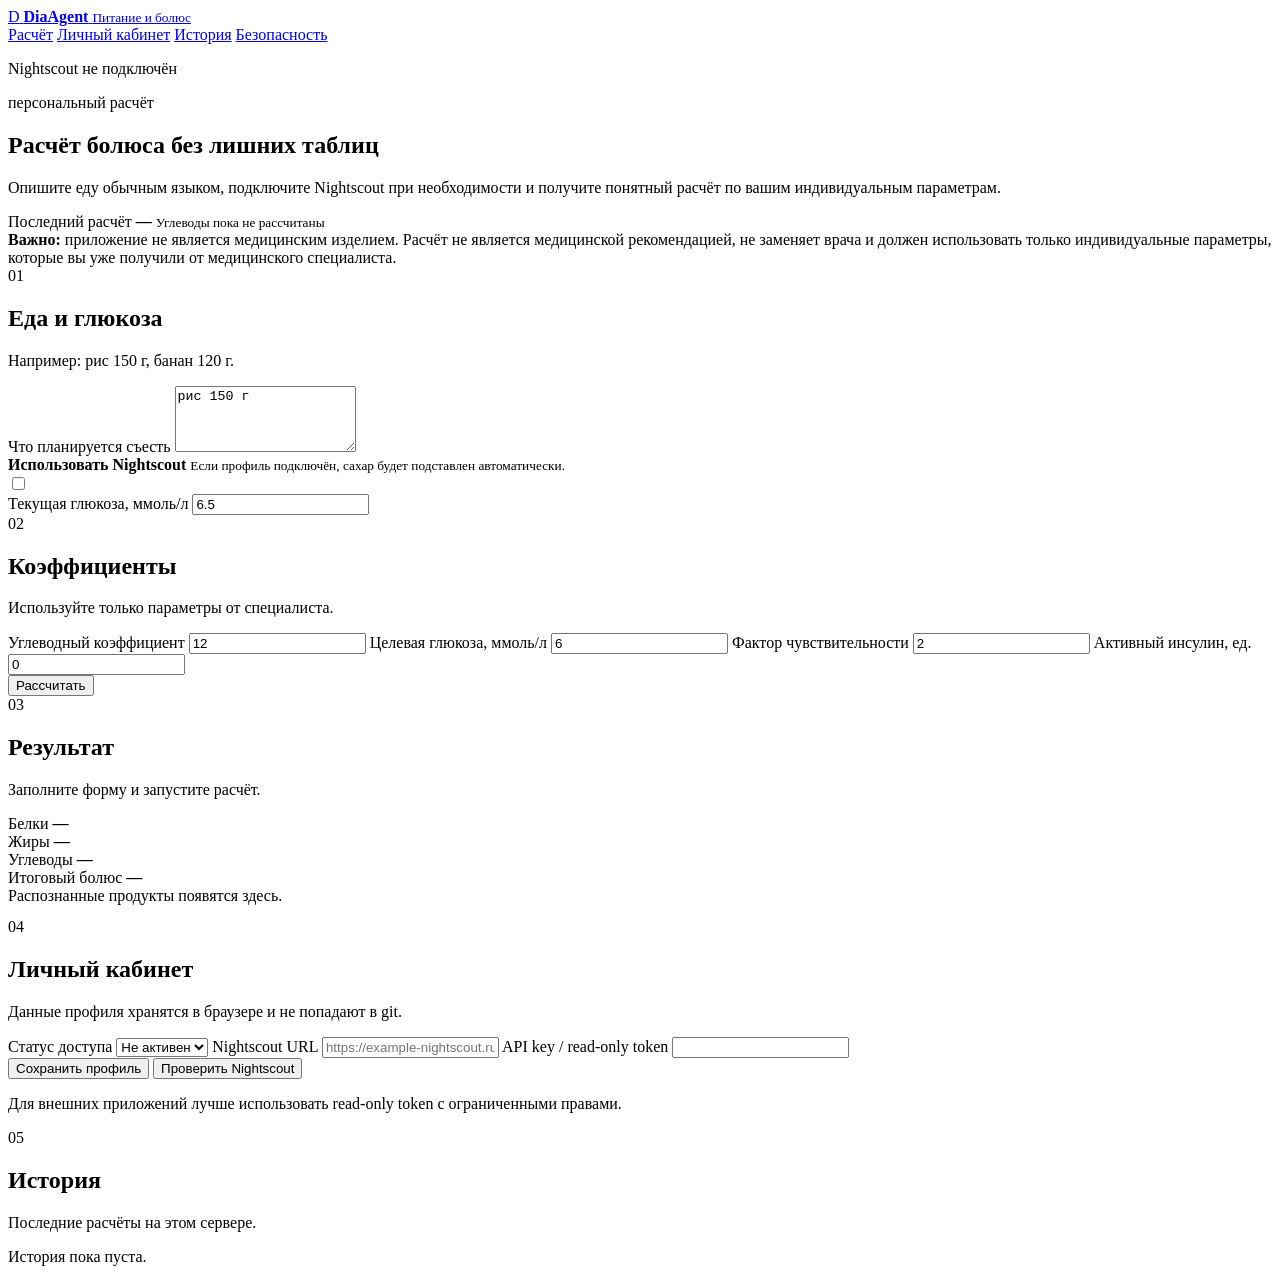
==== diaagent/site/index.html @ 5c271335 "Replace Streamlit with FastAPI website" ====
<!doctype html>
<html lang="ru">
  <head>
    <meta charset="utf-8" />
    <meta name="viewport" content="width=device-width, initial-scale=1" />
    <title>DiaAgent</title>
    <link rel="preconnect" href="https://fonts.googleapis.com" />
    <link rel="preconnect" href="https://fonts.gstatic.com" crossorigin />
    <link
      href="https://fonts.googleapis.com/css2?family=Inter:wght@400;500;600;700;800&display=swap"
      rel="stylesheet"
    />
    <link rel="stylesheet" href="/static/styles.css" />
  </head>
  <body>
    <div class="app-shell">
      <aside class="sidebar">
        <a class="brand" href="#top" aria-label="DiaAgent">
          <span class="brand-mark">D</span>
          <span>
            <strong>DiaAgent</strong>
            <small>Питание и болюс</small>
          </span>
        </a>

        <nav class="nav">
          <a href="#calculate">Расчёт</a>
          <a href="#account">Личный кабинет</a>
          <a href="#history">История</a>
          <a href="#safety">Безопасность</a>
        </nav>

        <div class="sidebar-panel">
          <span class="status-dot"></span>
          <p id="profileStatus">Nightscout не подключён</p>
        </div>
      </aside>

      <main id="top" class="content">
        <section class="hero">
          <div class="hero-copy">
            <span class="eyebrow">персональный расчёт</span>
            <h1>Расчёт болюса без лишних таблиц</h1>
            <p>
              Опишите еду обычным языком, подключите Nightscout при необходимости
              и получите понятный расчёт по вашим индивидуальным параметрам.
            </p>
          </div>
          <div class="hero-card" aria-label="Сводка">
            <span>Последний расчёт</span>
            <strong id="heroBolus">—</strong>
            <small id="heroCarbs">Углеводы пока не рассчитаны</small>
          </div>
        </section>

        <section id="safety" class="notice">
          <strong>Важно:</strong>
          приложение не является медицинским изделием. Расчёт не является
          медицинской рекомендацией, не заменяет врача и должен использовать
          только индивидуальные параметры, которые вы уже получили от
          медицинского специалиста.
        </section>

        <section id="calculate" class="grid two-columns">
          <form id="calcForm" class="panel form-panel">
            <div class="section-heading">
              <span>01</span>
              <div>
                <h2>Еда и глюкоза</h2>
                <p>Например: рис 150 г, банан 120 г.</p>
              </div>
            </div>

            <label class="field full">
              <span>Что планируется съесть</span>
              <textarea
                id="mealText"
                rows="4"
                placeholder="рис 150 г, куриная грудка 120 г"
              >рис 150 г</textarea>
            </label>

            <div class="switch-row">
              <div>
                <strong>Использовать Nightscout</strong>
                <small>Если профиль подключён, сахар будет подставлен автоматически.</small>
              </div>
              <label class="switch">
                <input id="useNightscout" type="checkbox" />
                <span></span>
              </label>
            </div>

            <label id="manualGlucoseField" class="field">
              <span>Текущая глюкоза, ммоль/л</span>
              <input id="currentGlucose" type="number" min="0.1" step="0.1" value="6.5" />
            </label>

            <div class="section-heading compact">
              <span>02</span>
              <div>
                <h2>Коэффициенты</h2>
                <p>Используйте только параметры от специалиста.</p>
              </div>
            </div>

            <div class="form-grid">
              <label class="field">
                <span>Углеводный коэффициент</span>
                <input id="ratio" type="number" min="0.1" step="0.1" value="12" />
              </label>
              <label class="field">
                <span>Целевая глюкоза, ммоль/л</span>
                <input id="target" type="number" min="0.1" step="0.1" value="6" />
              </label>
              <label class="field">
                <span>Фактор чувствительности</span>
                <input id="correctionFactor" type="number" min="0.1" step="0.1" value="2" />
              </label>
              <label class="field">
                <span>Активный инсулин, ед.</span>
                <input id="activeInsulin" type="number" min="0" step="0.1" value="0" />
              </label>
            </div>

            <button class="primary-button" type="submit">
              Рассчитать
            </button>
          </form>

          <section class="panel result-panel">
            <div class="section-heading">
              <span>03</span>
              <div>
                <h2>Результат</h2>
                <p id="resultHint">Заполните форму и запустите расчёт.</p>
              </div>
            </div>

            <div class="metrics">
              <article>
                <span>Белки</span>
                <strong id="proteinMetric">—</strong>
              </article>
              <article>
                <span>Жиры</span>
                <strong id="fatMetric">—</strong>
              </article>
              <article>
                <span>Углеводы</span>
                <strong id="carbsMetric">—</strong>
              </article>
              <article>
                <span>Итоговый болюс</span>
                <strong id="bolusMetric">—</strong>
              </article>
            </div>

            <div id="glucoseCard" class="glucose-card hidden"></div>
            <div id="foodTable" class="food-table empty">Распознанные продукты появятся здесь.</div>
            <div id="warnings" class="warnings"></div>
            <pre id="explanation" class="explanation"></pre>
          </section>
        </section>

        <section id="account" class="panel">
          <div class="section-heading">
            <span>04</span>
            <div>
              <h2>Личный кабинет</h2>
              <p>Данные профиля хранятся в браузере и не попадают в git.</p>
            </div>
          </div>

          <div class="account-grid">
            <label class="field">
              <span>Статус доступа</span>
              <select id="paidAccess">
                <option value="false">Не активен</option>
                <option value="true">Активен</option>
              </select>
            </label>
            <label class="field">
              <span>Nightscout URL</span>
              <input id="nightscoutUrl" type="url" placeholder="https://example-nightscout.ru" />
            </label>
            <label class="field">
              <span>API key / read-only token</span>
              <input id="nightscoutKey" type="password" autocomplete="off" />
            </label>
          </div>

          <div class="actions">
            <button id="saveProfile" class="secondary-button" type="button">Сохранить профиль</button>
            <button id="testNightscout" class="ghost-button" type="button">Проверить Nightscout</button>
          </div>
          <p class="small-note">
            Для внешних приложений лучше использовать read-only token с ограниченными правами.
          </p>
        </section>

        <section id="history" class="panel">
          <div class="section-heading">
            <span>05</span>
            <div>
              <h2>История</h2>
              <p>Последние расчёты на этом сервере.</p>
            </div>
          </div>
          <div id="historyTable" class="food-table empty">История пока пуста.</div>
        </section>
      </main>
    </div>

    <div id="toast" class="toast" role="status" aria-live="polite"></div>
    <script src="/static/app.js" type="module"></script>
  </body>
</html>
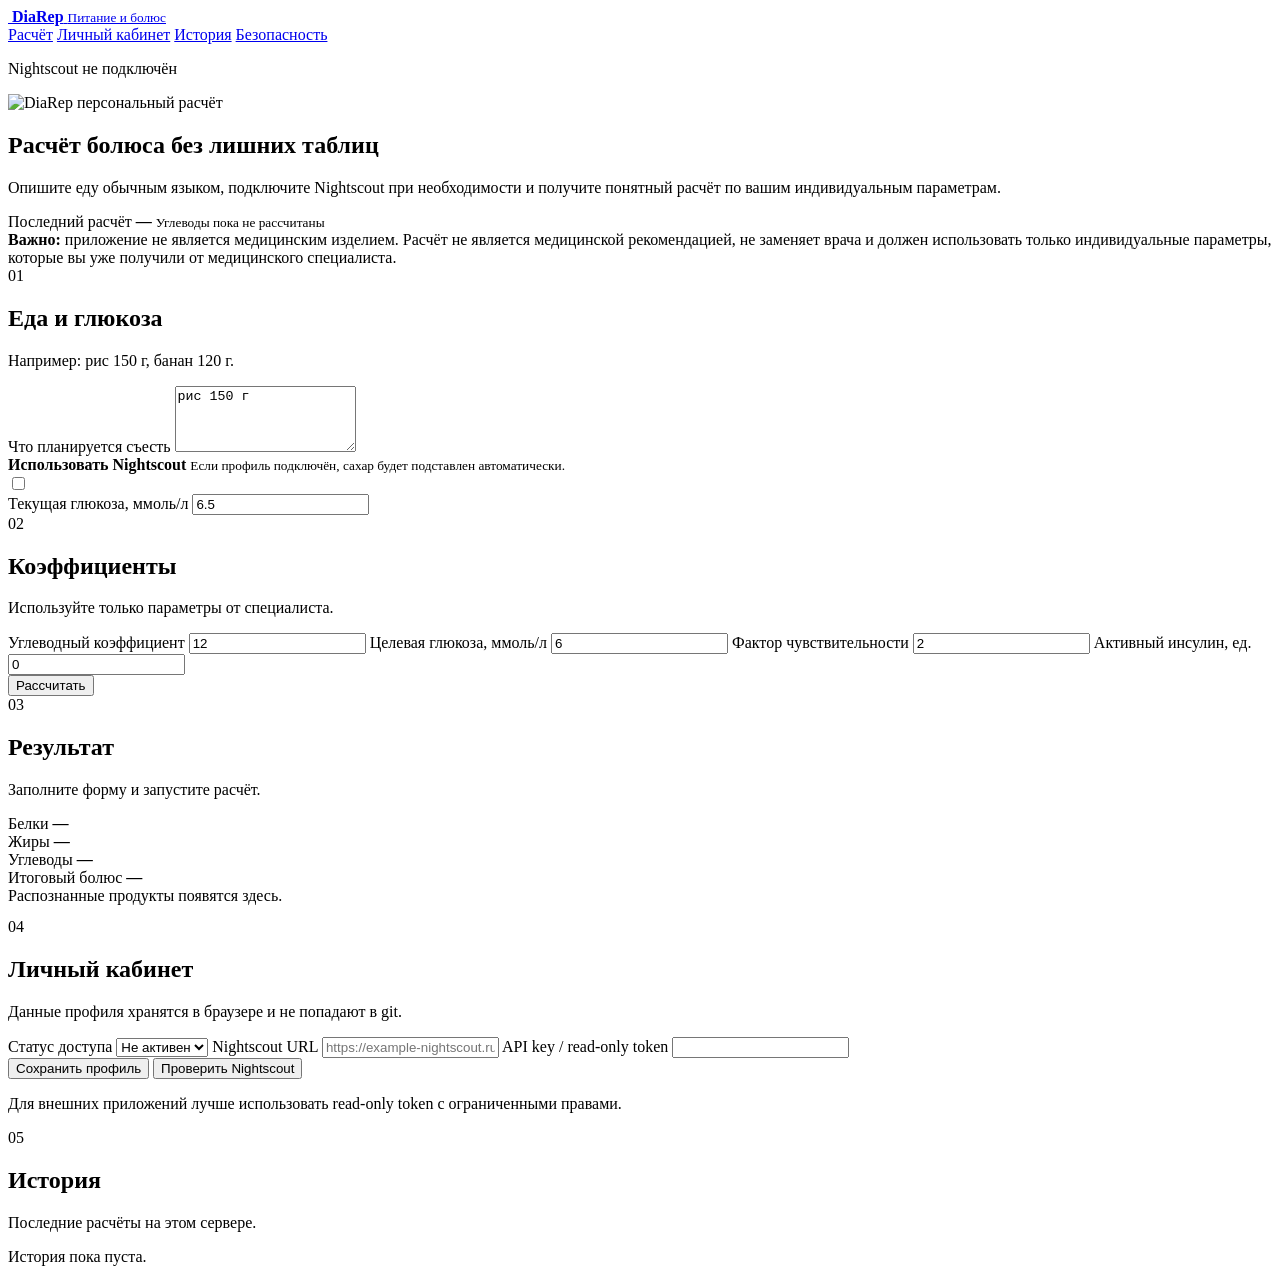
==== commit d0aa7f47: "Add DiaRep logo to website" ====
--- a/diaagent/site/index.html
+++ b/diaagent/site/index.html
@@ -4,6 +4,7 @@
     <meta charset="utf-8" />
     <meta name="viewport" content="width=device-width, initial-scale=1" />
     <title>DiaAgent</title>
+    <link rel="icon" href="/static/logo.png" />
     <link rel="preconnect" href="https://fonts.googleapis.com" />
     <link rel="preconnect" href="https://fonts.gstatic.com" crossorigin />
     <link
@@ -16,9 +17,11 @@
     <div class="app-shell">
       <aside class="sidebar">
         <a class="brand" href="#top" aria-label="DiaAgent">
-          <span class="brand-mark">D</span>
+          <span class="brand-mark">
+            <img src="/static/logo.png" alt="" />
+          </span>
           <span>
-            <strong>DiaAgent</strong>
+            <strong>DiaRep</strong>
             <small>Питание и болюс</small>
           </span>
         </a>
@@ -39,6 +42,7 @@
       <main id="top" class="content">
         <section class="hero">
           <div class="hero-copy">
+            <img class="hero-logo" src="/static/logo.png" alt="DiaRep" />
             <span class="eyebrow">персональный расчёт</span>
             <h1>Расчёт болюса без лишних таблиц</h1>
             <p>
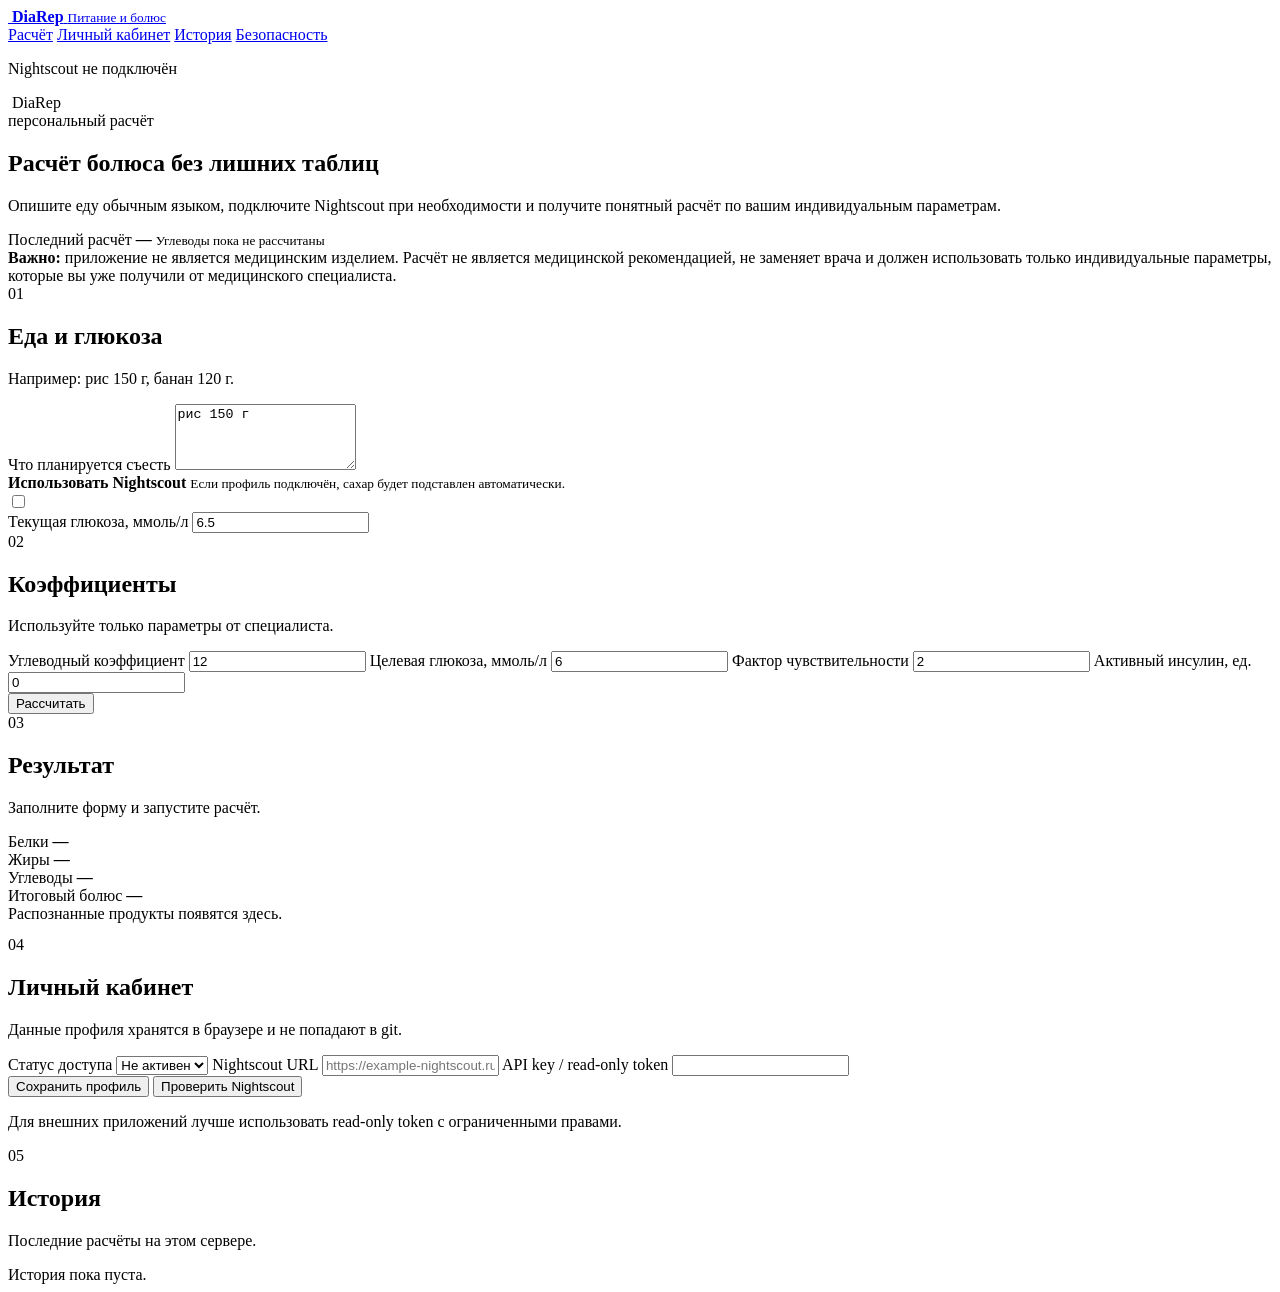
==== commit 821dc667: "Refine logo usage in website" ====
--- a/diaagent/site/index.html
+++ b/diaagent/site/index.html
@@ -4,7 +4,7 @@
     <meta charset="utf-8" />
     <meta name="viewport" content="width=device-width, initial-scale=1" />
     <title>DiaAgent</title>
-    <link rel="icon" href="/static/logo.png" />
+    <link rel="icon" href="/static/logo-mark.png" />
     <link rel="preconnect" href="https://fonts.googleapis.com" />
     <link rel="preconnect" href="https://fonts.gstatic.com" crossorigin />
     <link
@@ -18,7 +18,7 @@
       <aside class="sidebar">
         <a class="brand" href="#top" aria-label="DiaAgent">
           <span class="brand-mark">
-            <img src="/static/logo.png" alt="" />
+            <img src="/static/logo-mark.png" alt="" />
           </span>
           <span>
             <strong>DiaRep</strong>
@@ -42,7 +42,10 @@
       <main id="top" class="content">
         <section class="hero">
           <div class="hero-copy">
-            <img class="hero-logo" src="/static/logo.png" alt="DiaRep" />
+            <div class="hero-brand">
+              <img src="/static/logo-mark.png" alt="" />
+              <span>DiaRep</span>
+            </div>
             <span class="eyebrow">персональный расчёт</span>
             <h1>Расчёт болюса без лишних таблиц</h1>
             <p>
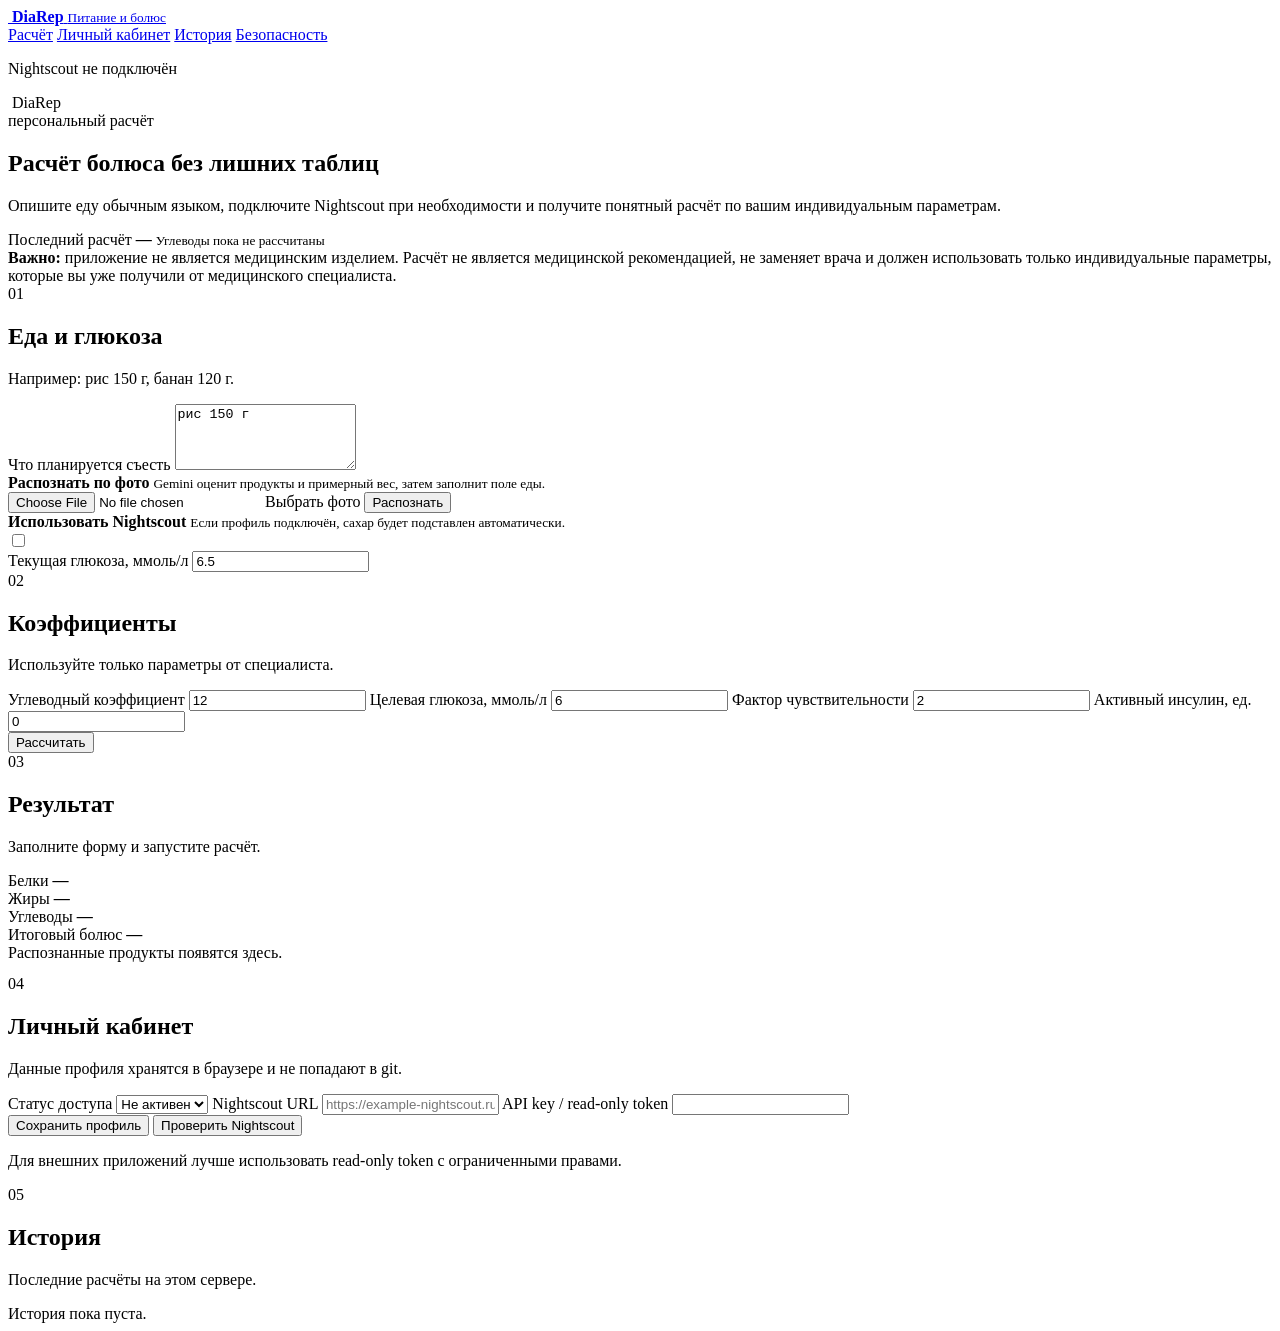
==== commit 2094d63e: "Add Gemini food photo recognition" ====
--- a/diaagent/site/index.html
+++ b/diaagent/site/index.html
@@ -87,6 +87,22 @@
               >рис 150 г</textarea>
             </label>
 
+            <div class="photo-recognition">
+              <div>
+                <strong>Распознать по фото</strong>
+                <small>Gemini оценит продукты и примерный вес, затем заполнит поле еды.</small>
+              </div>
+              <label class="upload-button">
+                <input id="foodPhoto" type="file" accept="image/*" />
+                Выбрать фото
+              </label>
+              <button id="recognizePhoto" class="ghost-button" type="button">
+                Распознать
+              </button>
+            </div>
+            <div id="photoPreview" class="photo-preview hidden"></div>
+            <div id="photoResult" class="photo-result hidden"></div>
+
             <div class="switch-row">
               <div>
                 <strong>Использовать Nightscout</strong>
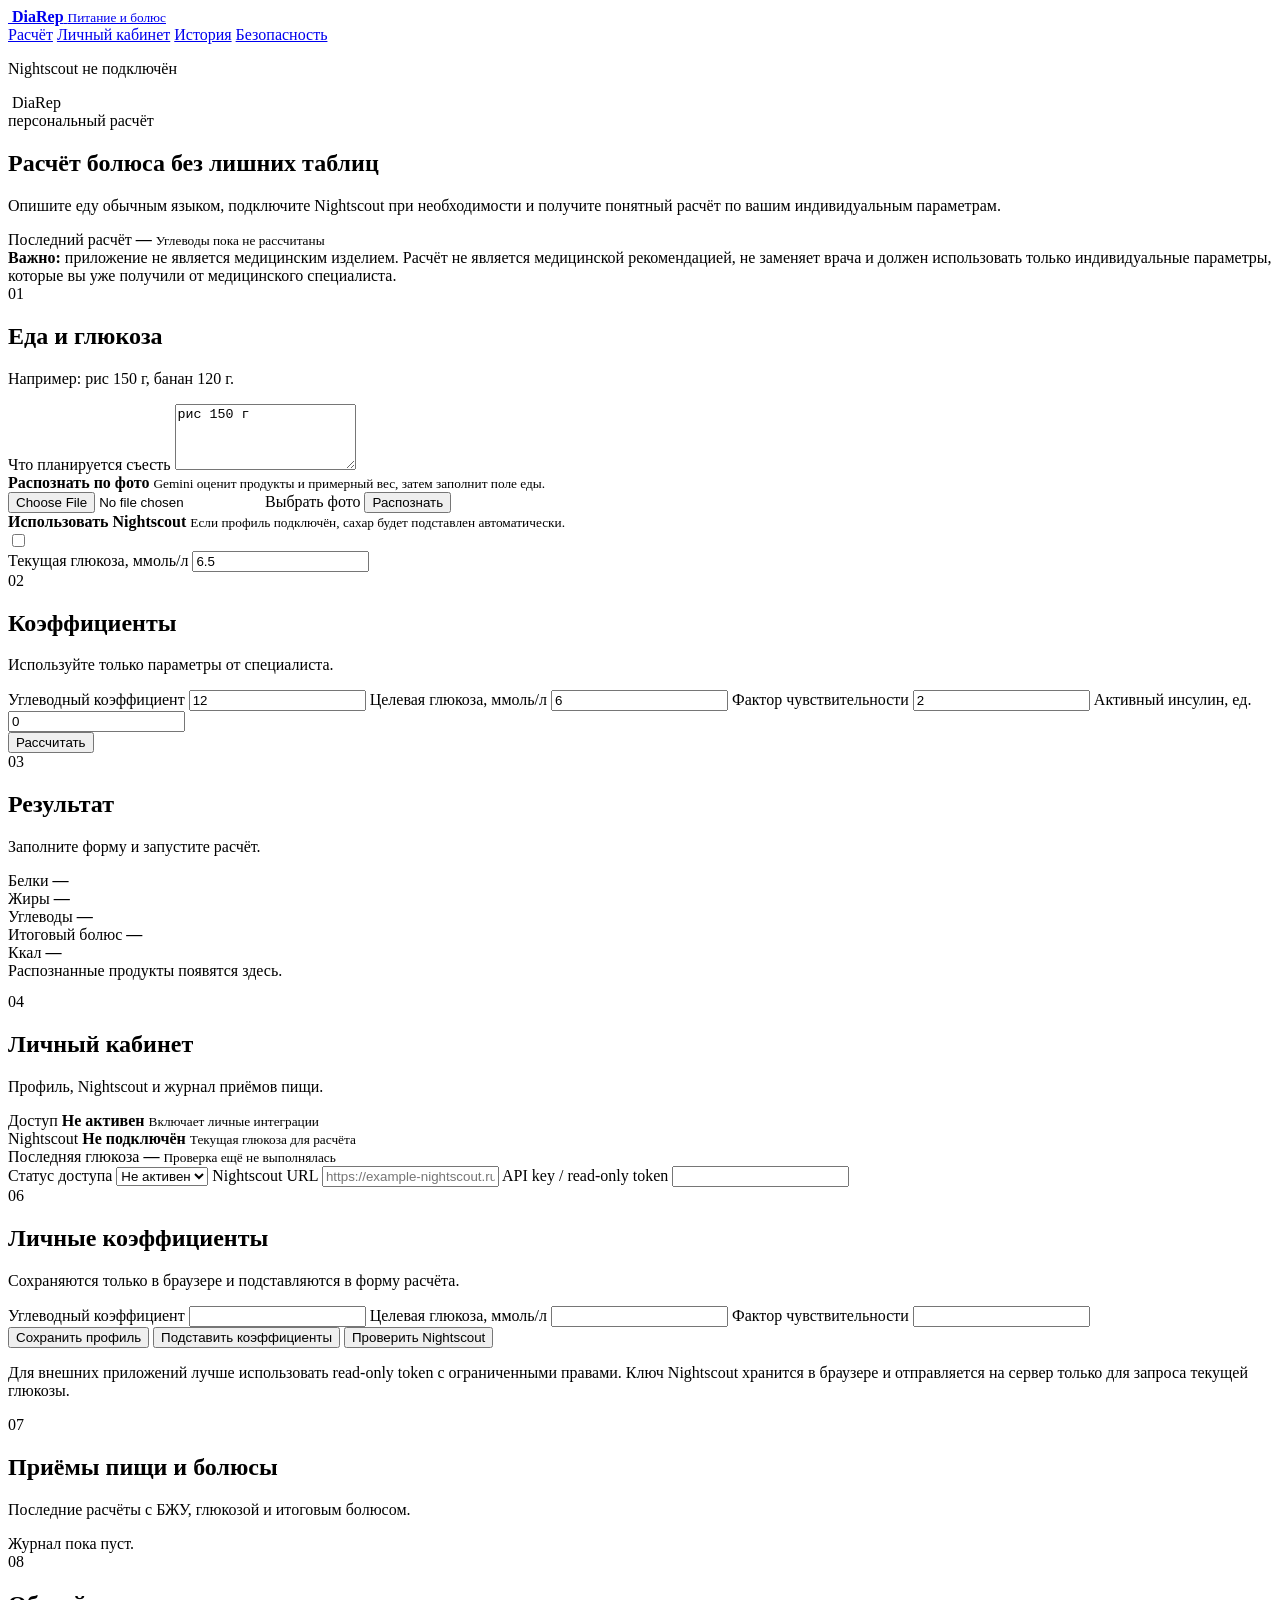
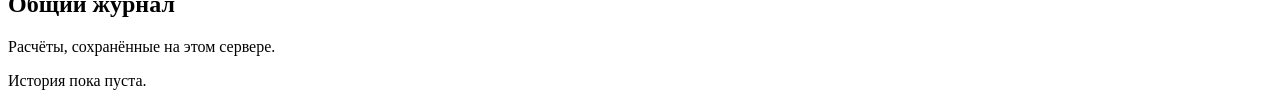
==== commit 501b23c7: "Expand account dashboard and macro history" ====
--- a/diaagent/site/index.html
+++ b/diaagent/site/index.html
@@ -177,6 +177,10 @@
                 <span>Итоговый болюс</span>
                 <strong id="bolusMetric">—</strong>
               </article>
+              <article>
+                <span>Ккал</span>
+                <strong id="kcalMetric">—</strong>
+              </article>
             </div>
 
             <div id="glucoseCard" class="glucose-card hidden"></div>
@@ -191,8 +195,26 @@
             <span>04</span>
             <div>
               <h2>Личный кабинет</h2>
-              <p>Данные профиля хранятся в браузере и не попадают в git.</p>
-            </div>
+              <p>Профиль, Nightscout и журнал приёмов пищи.</p>
+            </div>
+          </div>
+
+          <div class="account-overview">
+            <article>
+              <span>Доступ</span>
+              <strong id="accessCard">Не активен</strong>
+              <small>Включает личные интеграции</small>
+            </article>
+            <article>
+              <span>Nightscout</span>
+              <strong id="nightscoutCard">Не подключён</strong>
+              <small>Текущая глюкоза для расчёта</small>
+            </article>
+            <article>
+              <span>Последняя глюкоза</span>
+              <strong id="lastGlucoseCard">—</strong>
+              <small id="lastGlucoseHint">Проверка ещё не выполнялась</small>
+            </article>
           </div>
 
           <div class="account-grid">
@@ -213,24 +235,60 @@
             </label>
           </div>
 
+          <div class="section-heading compact">
+            <span>06</span>
+            <div>
+              <h2>Личные коэффициенты</h2>
+              <p>Сохраняются только в браузере и подставляются в форму расчёта.</p>
+            </div>
+          </div>
+
+          <div class="account-grid">
+            <label class="field">
+              <span>Углеводный коэффициент</span>
+              <input id="accountRatio" type="number" min="0.1" step="0.1" />
+            </label>
+            <label class="field">
+              <span>Целевая глюкоза, ммоль/л</span>
+              <input id="accountTarget" type="number" min="0.1" step="0.1" />
+            </label>
+            <label class="field">
+              <span>Фактор чувствительности</span>
+              <input id="accountCorrectionFactor" type="number" min="0.1" step="0.1" />
+            </label>
+          </div>
+
           <div class="actions">
             <button id="saveProfile" class="secondary-button" type="button">Сохранить профиль</button>
+            <button id="applyProfile" class="ghost-button" type="button">Подставить коэффициенты</button>
             <button id="testNightscout" class="ghost-button" type="button">Проверить Nightscout</button>
           </div>
           <p class="small-note">
             Для внешних приложений лучше использовать read-only token с ограниченными правами.
+            Ключ Nightscout хранится в браузере и отправляется на сервер только для запроса текущей глюкозы.
           </p>
+
+          <div class="cabinet-history">
+            <div class="section-heading compact">
+              <span>07</span>
+              <div>
+                <h2>Приёмы пищи и болюсы</h2>
+                <p>Последние расчёты с БЖУ, глюкозой и итоговым болюсом.</p>
+              </div>
+            </div>
+            <div id="accountHistoryTable" class="meal-ledger empty">Журнал пока пуст.</div>
+          </div>
         </section>
 
         <section id="history" class="panel">
           <div class="section-heading">
-            <span>05</span>
+            <span>08</span>
             <div>
-              <h2>История</h2>
-              <p>Последние расчёты на этом сервере.</p>
-            </div>
-          </div>
-          <div id="historyTable" class="food-table empty">История пока пуста.</div>
+              <h2>Общий журнал</h2>
+              <p>Расчёты, сохранённые на этом сервере.</p>
+            </div>
+          </div>
+          <div id="historyTable" class="meal-ledger empty">История пока пуста.</div>
         </section>
       </main>
     </div>
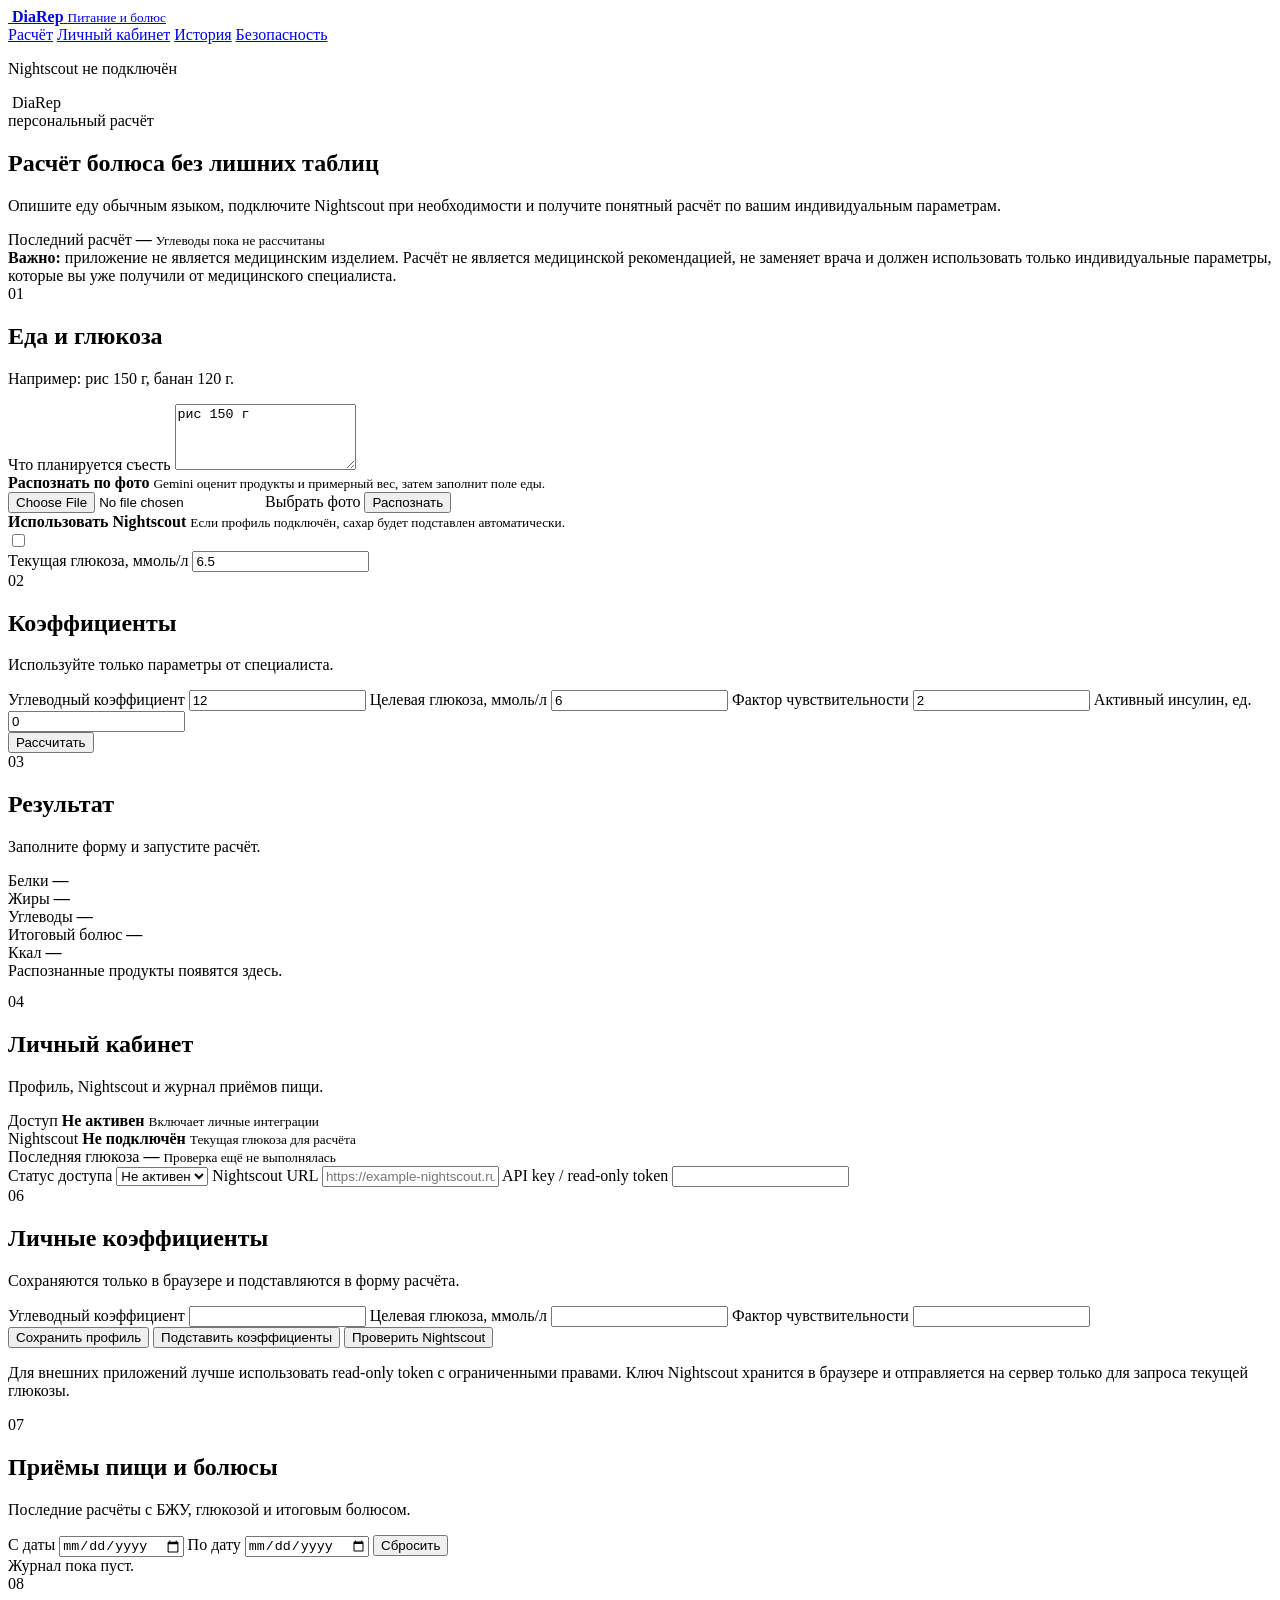
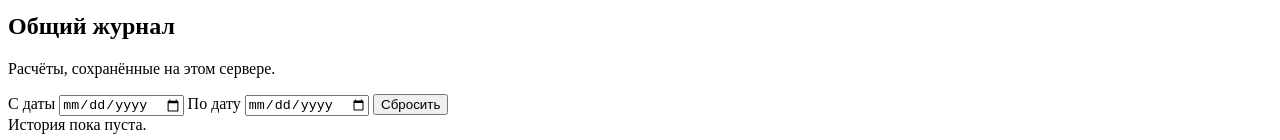
==== commit fe271b9a: "Add date filters for meal history" ====
--- a/diaagent/site/index.html
+++ b/diaagent/site/index.html
@@ -276,6 +276,19 @@
                 <p>Последние расчёты с БЖУ, глюкозой и итоговым болюсом.</p>
               </div>
             </div>
+            <div class="date-filter" aria-label="Фильтр журнала по дате">
+              <label class="field">
+                <span>С даты</span>
+                <input id="accountDateFrom" type="date" />
+              </label>
+              <label class="field">
+                <span>По дату</span>
+                <input id="accountDateTo" type="date" />
+              </label>
+              <button id="accountClearDates" class="ghost-button" type="button">
+                Сбросить
+              </button>
+            </div>
             <div id="accountHistoryTable" class="meal-ledger empty">Журнал пока пуст.</div>
           </div>
         </section>
@@ -288,6 +301,19 @@
               <p>Расчёты, сохранённые на этом сервере.</p>
             </div>
           </div>
+          <div class="date-filter" aria-label="Фильтр общего журнала по дате">
+            <label class="field">
+              <span>С даты</span>
+              <input id="historyDateFrom" type="date" />
+            </label>
+            <label class="field">
+              <span>По дату</span>
+              <input id="historyDateTo" type="date" />
+            </label>
+            <button id="historyClearDates" class="ghost-button" type="button">
+              Сбросить
+            </button>
+          </div>
           <div id="historyTable" class="meal-ledger empty">История пока пуста.</div>
         </section>
       </main>
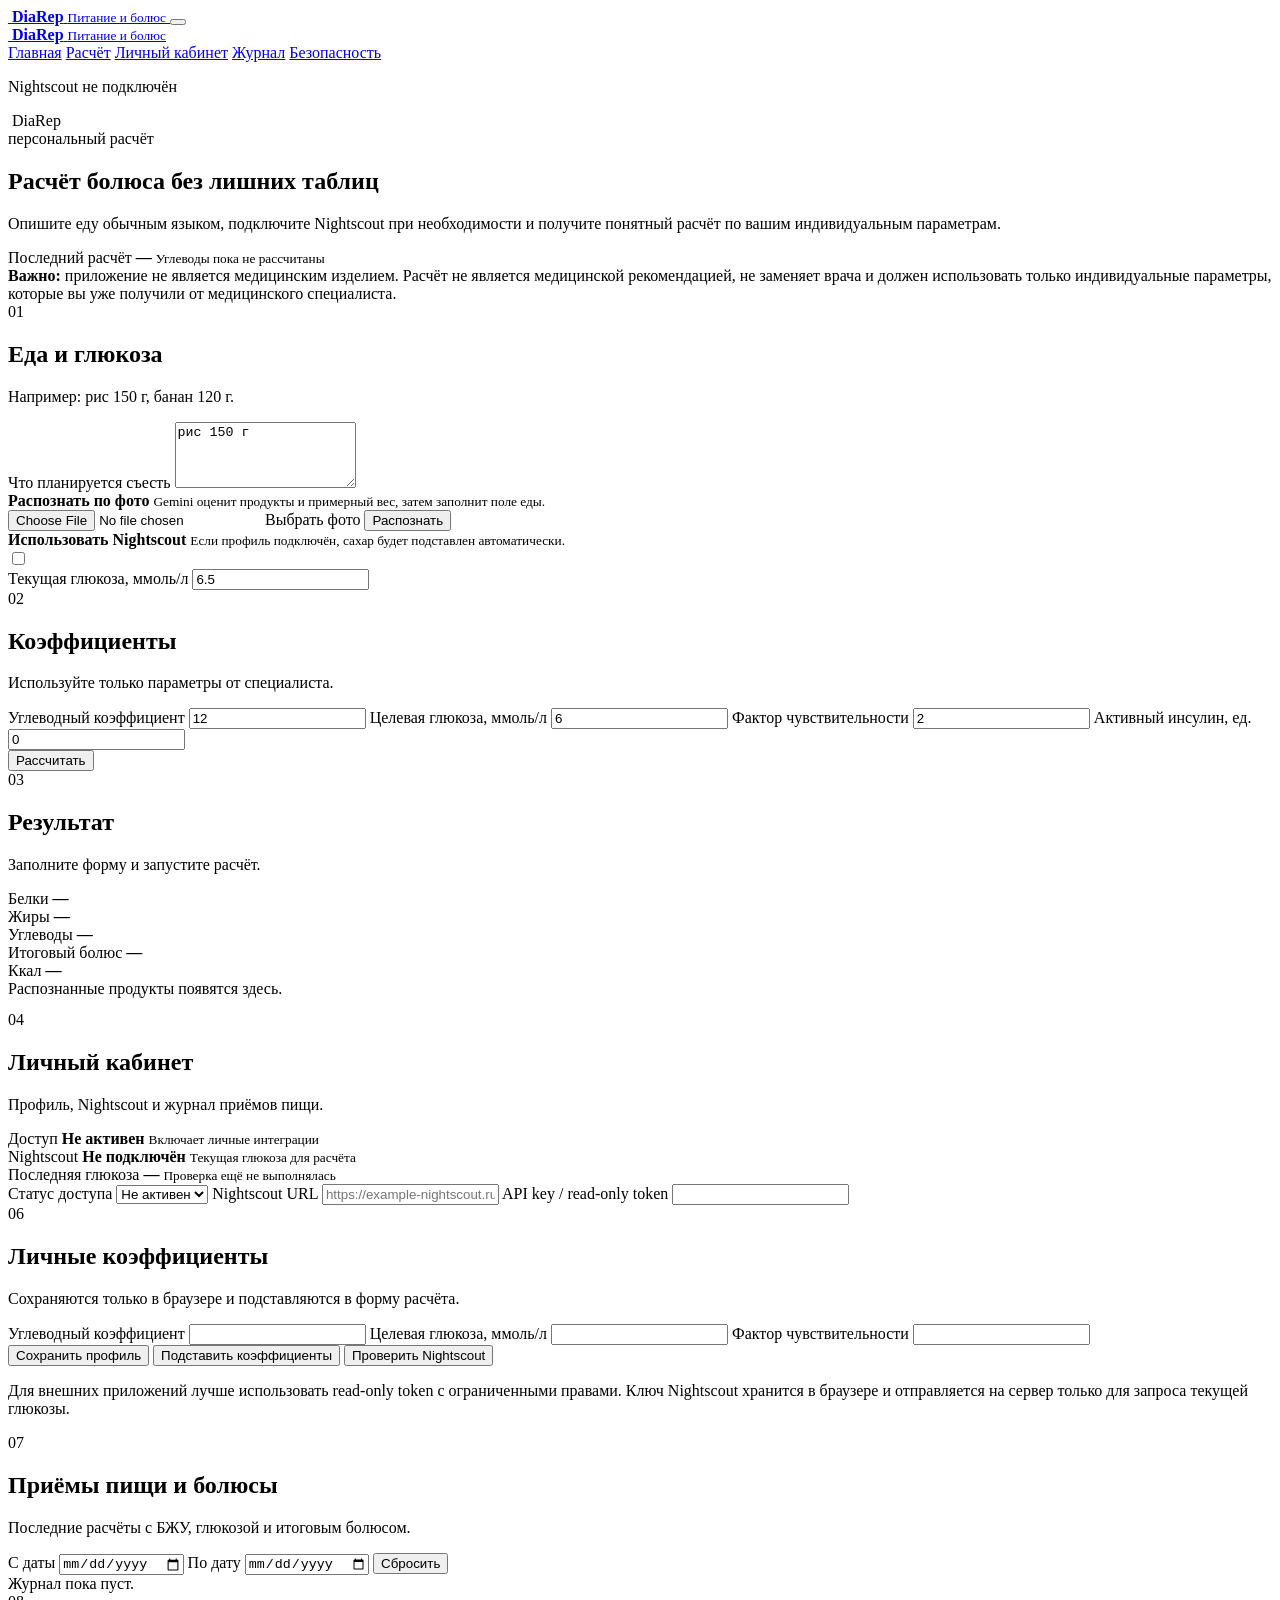
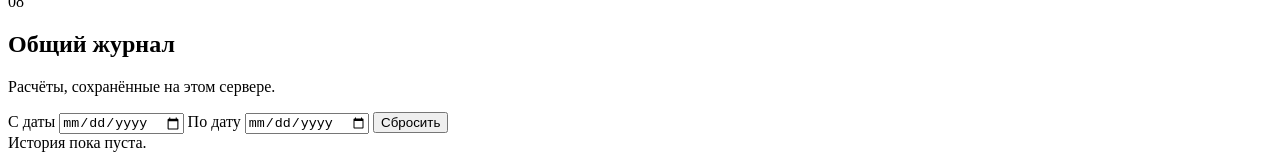
==== commit b9727b14: "Split frontend into pages and improve mobile layout" ====
--- a/diaagent/site/index.html
+++ b/diaagent/site/index.html
@@ -15,8 +15,8 @@
   </head>
   <body>
     <div class="app-shell">
-      <aside class="sidebar">
-        <a class="brand" href="#top" aria-label="DiaAgent">
+      <header class="mobile-header">
+        <a class="brand" href="#home" aria-label="DiaAgent">
           <span class="brand-mark">
             <img src="/static/logo-mark.png" alt="" />
           </span>
@@ -25,12 +25,30 @@
             <small>Питание и болюс</small>
           </span>
         </a>
+        <button id="menuToggle" class="menu-toggle" type="button" aria-label="Открыть меню">
+          <span></span>
+          <span></span>
+          <span></span>
+        </button>
+      </header>
+
+      <aside class="sidebar">
+        <a class="brand" href="#home" aria-label="DiaAgent">
+          <span class="brand-mark">
+            <img src="/static/logo-mark.png" alt="" />
+          </span>
+          <span>
+            <strong>DiaRep</strong>
+            <small>Питание и болюс</small>
+          </span>
+        </a>
 
         <nav class="nav">
-          <a href="#calculate">Расчёт</a>
-          <a href="#account">Личный кабинет</a>
-          <a href="#history">История</a>
-          <a href="#safety">Безопасность</a>
+          <a href="#home" data-route="home">Главная</a>
+          <a href="#calculate" data-route="calculate">Расчёт</a>
+          <a href="#account" data-route="account">Личный кабинет</a>
+          <a href="#history" data-route="history">Журнал</a>
+          <a href="#safety" data-route="safety">Безопасность</a>
         </nav>
 
         <div class="sidebar-panel">
@@ -40,7 +58,7 @@
       </aside>
 
       <main id="top" class="content">
-        <section class="hero">
+        <section id="home" class="hero page active" data-page="home">
           <div class="hero-copy">
             <div class="hero-brand">
               <img src="/static/logo-mark.png" alt="" />
@@ -60,7 +78,7 @@
           </div>
         </section>
 
-        <section id="safety" class="notice">
+        <section id="safety" class="notice page" data-page="safety">
           <strong>Важно:</strong>
           приложение не является медицинским изделием. Расчёт не является
           медицинской рекомендацией, не заменяет врача и должен использовать
@@ -68,7 +86,7 @@
           медицинского специалиста.
         </section>
 
-        <section id="calculate" class="grid two-columns">
+        <section id="calculate" class="grid two-columns page" data-page="calculate">
           <form id="calcForm" class="panel form-panel">
             <div class="section-heading">
               <span>01</span>
@@ -190,7 +208,7 @@
           </section>
         </section>
 
-        <section id="account" class="panel">
+        <section id="account" class="panel page" data-page="account">
           <div class="section-heading">
             <span>04</span>
             <div>
@@ -293,7 +311,7 @@
           </div>
         </section>
 
-        <section id="history" class="panel">
+        <section id="history" class="panel page" data-page="history">
           <div class="section-heading">
             <span>08</span>
             <div>
@@ -319,6 +337,7 @@
       </main>
     </div>
 
+    <div id="menuOverlay" class="menu-overlay"></div>
     <div id="toast" class="toast" role="status" aria-live="polite"></div>
     <script src="/static/app.js" type="module"></script>
   </body>
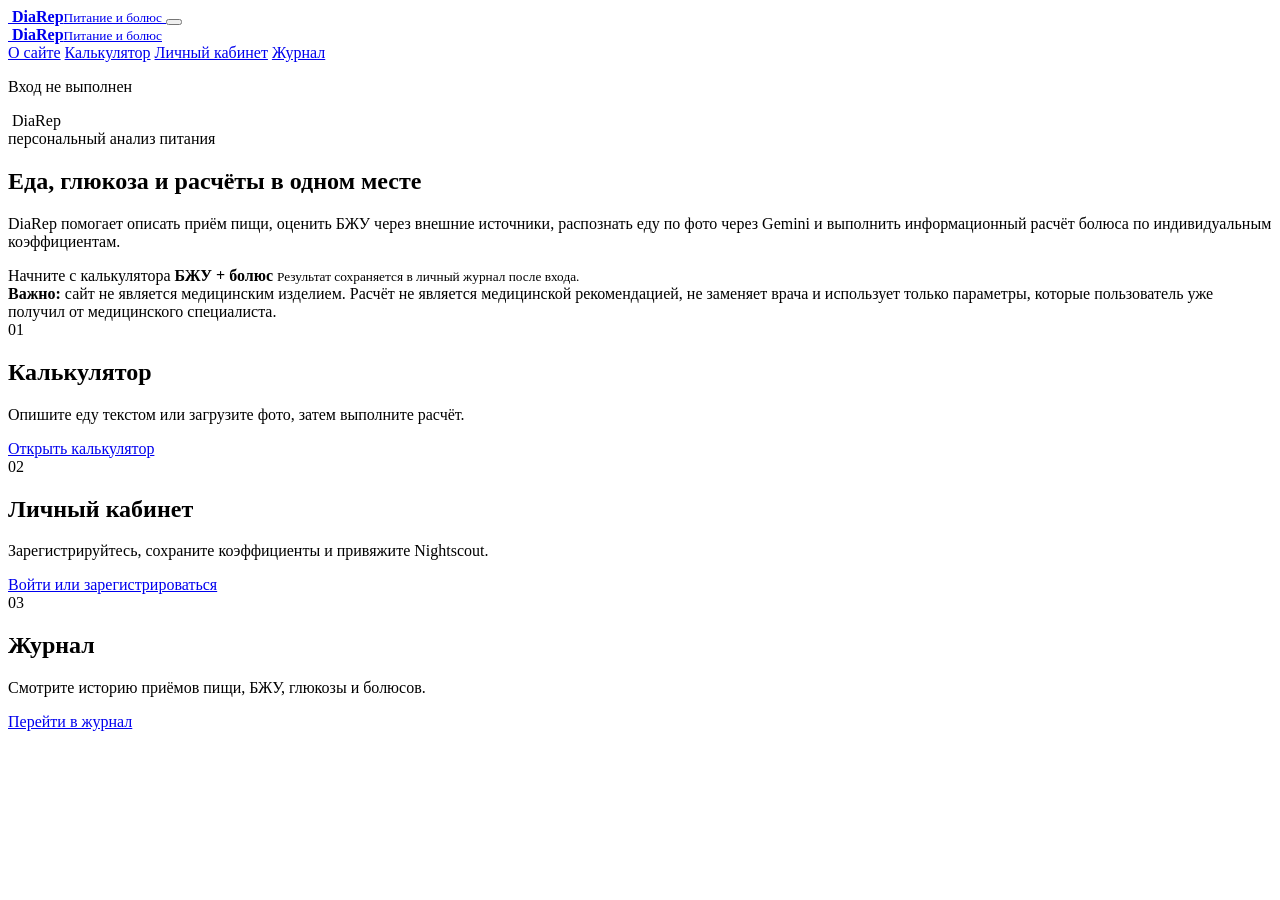
==== commit 4a8246ef: "Add account pages and improve pizza nutrition lookup" ====
--- a/diaagent/site/index.html
+++ b/diaagent/site/index.html
@@ -3,7 +3,7 @@
   <head>
     <meta charset="utf-8" />
     <meta name="viewport" content="width=device-width, initial-scale=1" />
-    <title>DiaAgent</title>
+    <title>DiaRep — о сайте</title>
     <link rel="icon" href="/static/logo-mark.png" />
     <link rel="preconnect" href="https://fonts.googleapis.com" />
     <link rel="preconnect" href="https://fonts.gstatic.com" crossorigin />
@@ -13,326 +13,95 @@
     />
     <link rel="stylesheet" href="/static/styles.css" />
   </head>
-  <body>
+  <body data-page="home">
     <div class="app-shell">
       <header class="mobile-header">
-        <a class="brand" href="#home" aria-label="DiaAgent">
-          <span class="brand-mark">
-            <img src="/static/logo-mark.png" alt="" />
-          </span>
-          <span>
-            <strong>DiaRep</strong>
-            <small>Питание и болюс</small>
-          </span>
+        <a class="brand" href="/" aria-label="DiaRep">
+          <span class="brand-mark"><img src="/static/logo-mark.png" alt="" /></span>
+          <span><strong>DiaRep</strong><small>Питание и болюс</small></span>
         </a>
         <button id="menuToggle" class="menu-toggle" type="button" aria-label="Открыть меню">
-          <span></span>
-          <span></span>
-          <span></span>
+          <span></span><span></span><span></span>
         </button>
       </header>
 
       <aside class="sidebar">
-        <a class="brand" href="#home" aria-label="DiaAgent">
-          <span class="brand-mark">
-            <img src="/static/logo-mark.png" alt="" />
-          </span>
-          <span>
-            <strong>DiaRep</strong>
-            <small>Питание и болюс</small>
-          </span>
+        <a class="brand" href="/" aria-label="DiaRep">
+          <span class="brand-mark"><img src="/static/logo-mark.png" alt="" /></span>
+          <span><strong>DiaRep</strong><small>Питание и болюс</small></span>
         </a>
-
         <nav class="nav">
-          <a href="#home" data-route="home">Главная</a>
-          <a href="#calculate" data-route="calculate">Расчёт</a>
-          <a href="#account" data-route="account">Личный кабинет</a>
-          <a href="#history" data-route="history">Журнал</a>
-          <a href="#safety" data-route="safety">Безопасность</a>
+          <a href="/" data-route="home">О сайте</a>
+          <a href="/calculator" data-route="calculator">Калькулятор</a>
+          <a href="/account" data-route="account">Личный кабинет</a>
+          <a href="/journal" data-route="journal">Журнал</a>
         </nav>
-
         <div class="sidebar-panel">
           <span class="status-dot"></span>
-          <p id="profileStatus">Nightscout не подключён</p>
+          <p id="profileStatus">Вход не выполнен</p>
         </div>
       </aside>
 
-      <main id="top" class="content">
-        <section id="home" class="hero page active" data-page="home">
+      <main class="content">
+        <section class="hero">
           <div class="hero-copy">
             <div class="hero-brand">
               <img src="/static/logo-mark.png" alt="" />
               <span>DiaRep</span>
             </div>
-            <span class="eyebrow">персональный расчёт</span>
-            <h1>Расчёт болюса без лишних таблиц</h1>
+            <span class="eyebrow">персональный анализ питания</span>
+            <h1>Еда, глюкоза и расчёты в одном месте</h1>
             <p>
-              Опишите еду обычным языком, подключите Nightscout при необходимости
-              и получите понятный расчёт по вашим индивидуальным параметрам.
+              DiaRep помогает описать приём пищи, оценить БЖУ через внешние
+              источники, распознать еду по фото через Gemini и выполнить
+              информационный расчёт болюса по индивидуальным коэффициентам.
             </p>
           </div>
-          <div class="hero-card" aria-label="Сводка">
-            <span>Последний расчёт</span>
-            <strong id="heroBolus">—</strong>
-            <small id="heroCarbs">Углеводы пока не рассчитаны</small>
+          <div class="hero-card" aria-label="Быстрый старт">
+            <span>Начните с калькулятора</span>
+            <strong>БЖУ + болюс</strong>
+            <small>Результат сохраняется в личный журнал после входа.</small>
           </div>
         </section>
 
-        <section id="safety" class="notice page" data-page="safety">
+        <section class="notice">
           <strong>Важно:</strong>
-          приложение не является медицинским изделием. Расчёт не является
-          медицинской рекомендацией, не заменяет врача и должен использовать
-          только индивидуальные параметры, которые вы уже получили от
-          медицинского специалиста.
+          сайт не является медицинским изделием. Расчёт не является медицинской
+          рекомендацией, не заменяет врача и использует только параметры, которые
+          пользователь уже получил от медицинского специалиста.
         </section>
 
-        <section id="calculate" class="grid two-columns page" data-page="calculate">
-          <form id="calcForm" class="panel form-panel">
+        <section class="grid info-grid">
+          <article class="panel">
             <div class="section-heading">
               <span>01</span>
               <div>
-                <h2>Еда и глюкоза</h2>
-                <p>Например: рис 150 г, банан 120 г.</p>
+                <h2>Калькулятор</h2>
+                <p>Опишите еду текстом или загрузите фото, затем выполните расчёт.</p>
               </div>
             </div>
-
-            <label class="field full">
-              <span>Что планируется съесть</span>
-              <textarea
-                id="mealText"
-                rows="4"
-                placeholder="рис 150 г, куриная грудка 120 г"
-              >рис 150 г</textarea>
-            </label>
-
-            <div class="photo-recognition">
-              <div>
-                <strong>Распознать по фото</strong>
-                <small>Gemini оценит продукты и примерный вес, затем заполнит поле еды.</small>
-              </div>
-              <label class="upload-button">
-                <input id="foodPhoto" type="file" accept="image/*" />
-                Выбрать фото
-              </label>
-              <button id="recognizePhoto" class="ghost-button" type="button">
-                Распознать
-              </button>
-            </div>
-            <div id="photoPreview" class="photo-preview hidden"></div>
-            <div id="photoResult" class="photo-result hidden"></div>
-
-            <div class="switch-row">
-              <div>
-                <strong>Использовать Nightscout</strong>
-                <small>Если профиль подключён, сахар будет подставлен автоматически.</small>
-              </div>
-              <label class="switch">
-                <input id="useNightscout" type="checkbox" />
-                <span></span>
-              </label>
-            </div>
-
-            <label id="manualGlucoseField" class="field">
-              <span>Текущая глюкоза, ммоль/л</span>
-              <input id="currentGlucose" type="number" min="0.1" step="0.1" value="6.5" />
-            </label>
-
-            <div class="section-heading compact">
+            <a class="secondary-link" href="/calculator">Открыть калькулятор</a>
+          </article>
+          <article class="panel">
+            <div class="section-heading">
               <span>02</span>
               <div>
-                <h2>Коэффициенты</h2>
-                <p>Используйте только параметры от специалиста.</p>
+                <h2>Личный кабинет</h2>
+                <p>Зарегистрируйтесь, сохраните коэффициенты и привяжите Nightscout.</p>
               </div>
             </div>
-
-            <div class="form-grid">
-              <label class="field">
-                <span>Углеводный коэффициент</span>
-                <input id="ratio" type="number" min="0.1" step="0.1" value="12" />
-              </label>
-              <label class="field">
-                <span>Целевая глюкоза, ммоль/л</span>
-                <input id="target" type="number" min="0.1" step="0.1" value="6" />
-              </label>
-              <label class="field">
-                <span>Фактор чувствительности</span>
-                <input id="correctionFactor" type="number" min="0.1" step="0.1" value="2" />
-              </label>
-              <label class="field">
-                <span>Активный инсулин, ед.</span>
-                <input id="activeInsulin" type="number" min="0" step="0.1" value="0" />
-              </label>
-            </div>
-
-            <button class="primary-button" type="submit">
-              Рассчитать
-            </button>
-          </form>
-
-          <section class="panel result-panel">
+            <a class="secondary-link" href="/account">Войти или зарегистрироваться</a>
+          </article>
+          <article class="panel">
             <div class="section-heading">
               <span>03</span>
               <div>
-                <h2>Результат</h2>
-                <p id="resultHint">Заполните форму и запустите расчёт.</p>
+                <h2>Журнал</h2>
+                <p>Смотрите историю приёмов пищи, БЖУ, глюкозы и болюсов.</p>
               </div>
             </div>
-
-            <div class="metrics">
-              <article>
-                <span>Белки</span>
-                <strong id="proteinMetric">—</strong>
-              </article>
-              <article>
-                <span>Жиры</span>
-                <strong id="fatMetric">—</strong>
-              </article>
-              <article>
-                <span>Углеводы</span>
-                <strong id="carbsMetric">—</strong>
-              </article>
-              <article>
-                <span>Итоговый болюс</span>
-                <strong id="bolusMetric">—</strong>
-              </article>
-              <article>
-                <span>Ккал</span>
-                <strong id="kcalMetric">—</strong>
-              </article>
-            </div>
-
-            <div id="glucoseCard" class="glucose-card hidden"></div>
-            <div id="foodTable" class="food-table empty">Распознанные продукты появятся здесь.</div>
-            <div id="warnings" class="warnings"></div>
-            <pre id="explanation" class="explanation"></pre>
-          </section>
-        </section>
-
-        <section id="account" class="panel page" data-page="account">
-          <div class="section-heading">
-            <span>04</span>
-            <div>
-              <h2>Личный кабинет</h2>
-              <p>Профиль, Nightscout и журнал приёмов пищи.</p>
-            </div>
-          </div>
-
-          <div class="account-overview">
-            <article>
-              <span>Доступ</span>
-              <strong id="accessCard">Не активен</strong>
-              <small>Включает личные интеграции</small>
-            </article>
-            <article>
-              <span>Nightscout</span>
-              <strong id="nightscoutCard">Не подключён</strong>
-              <small>Текущая глюкоза для расчёта</small>
-            </article>
-            <article>
-              <span>Последняя глюкоза</span>
-              <strong id="lastGlucoseCard">—</strong>
-              <small id="lastGlucoseHint">Проверка ещё не выполнялась</small>
-            </article>
-          </div>
-
-          <div class="account-grid">
-            <label class="field">
-              <span>Статус доступа</span>
-              <select id="paidAccess">
-                <option value="false">Не активен</option>
-                <option value="true">Активен</option>
-              </select>
-            </label>
-            <label class="field">
-              <span>Nightscout URL</span>
-              <input id="nightscoutUrl" type="url" placeholder="https://example-nightscout.ru" />
-            </label>
-            <label class="field">
-              <span>API key / read-only token</span>
-              <input id="nightscoutKey" type="password" autocomplete="off" />
-            </label>
-          </div>
-
-          <div class="section-heading compact">
-            <span>06</span>
-            <div>
-              <h2>Личные коэффициенты</h2>
-              <p>Сохраняются только в браузере и подставляются в форму расчёта.</p>
-            </div>
-          </div>
-
-          <div class="account-grid">
-            <label class="field">
-              <span>Углеводный коэффициент</span>
-              <input id="accountRatio" type="number" min="0.1" step="0.1" />
-            </label>
-            <label class="field">
-              <span>Целевая глюкоза, ммоль/л</span>
-              <input id="accountTarget" type="number" min="0.1" step="0.1" />
-            </label>
-            <label class="field">
-              <span>Фактор чувствительности</span>
-              <input id="accountCorrectionFactor" type="number" min="0.1" step="0.1" />
-            </label>
-          </div>
-
-          <div class="actions">
-            <button id="saveProfile" class="secondary-button" type="button">Сохранить профиль</button>
-            <button id="applyProfile" class="ghost-button" type="button">Подставить коэффициенты</button>
-            <button id="testNightscout" class="ghost-button" type="button">Проверить Nightscout</button>
-          </div>
-          <p class="small-note">
-            Для внешних приложений лучше использовать read-only token с ограниченными правами.
-            Ключ Nightscout хранится в браузере и отправляется на сервер только для запроса текущей глюкозы.
-          </p>
-
-          <div class="cabinet-history">
-            <div class="section-heading compact">
-              <span>07</span>
-              <div>
-                <h2>Приёмы пищи и болюсы</h2>
-                <p>Последние расчёты с БЖУ, глюкозой и итоговым болюсом.</p>
-              </div>
-            </div>
-            <div class="date-filter" aria-label="Фильтр журнала по дате">
-              <label class="field">
-                <span>С даты</span>
-                <input id="accountDateFrom" type="date" />
-              </label>
-              <label class="field">
-                <span>По дату</span>
-                <input id="accountDateTo" type="date" />
-              </label>
-              <button id="accountClearDates" class="ghost-button" type="button">
-                Сбросить
-              </button>
-            </div>
-            <div id="accountHistoryTable" class="meal-ledger empty">Журнал пока пуст.</div>
-          </div>
-        </section>
-
-        <section id="history" class="panel page" data-page="history">
-          <div class="section-heading">
-            <span>08</span>
-            <div>
-              <h2>Общий журнал</h2>
-              <p>Расчёты, сохранённые на этом сервере.</p>
-            </div>
-          </div>
-          <div class="date-filter" aria-label="Фильтр общего журнала по дате">
-            <label class="field">
-              <span>С даты</span>
-              <input id="historyDateFrom" type="date" />
-            </label>
-            <label class="field">
-              <span>По дату</span>
-              <input id="historyDateTo" type="date" />
-            </label>
-            <button id="historyClearDates" class="ghost-button" type="button">
-              Сбросить
-            </button>
-          </div>
-          <div id="historyTable" class="meal-ledger empty">История пока пуста.</div>
+            <a class="secondary-link" href="/journal">Перейти в журнал</a>
+          </article>
         </section>
       </main>
     </div>
